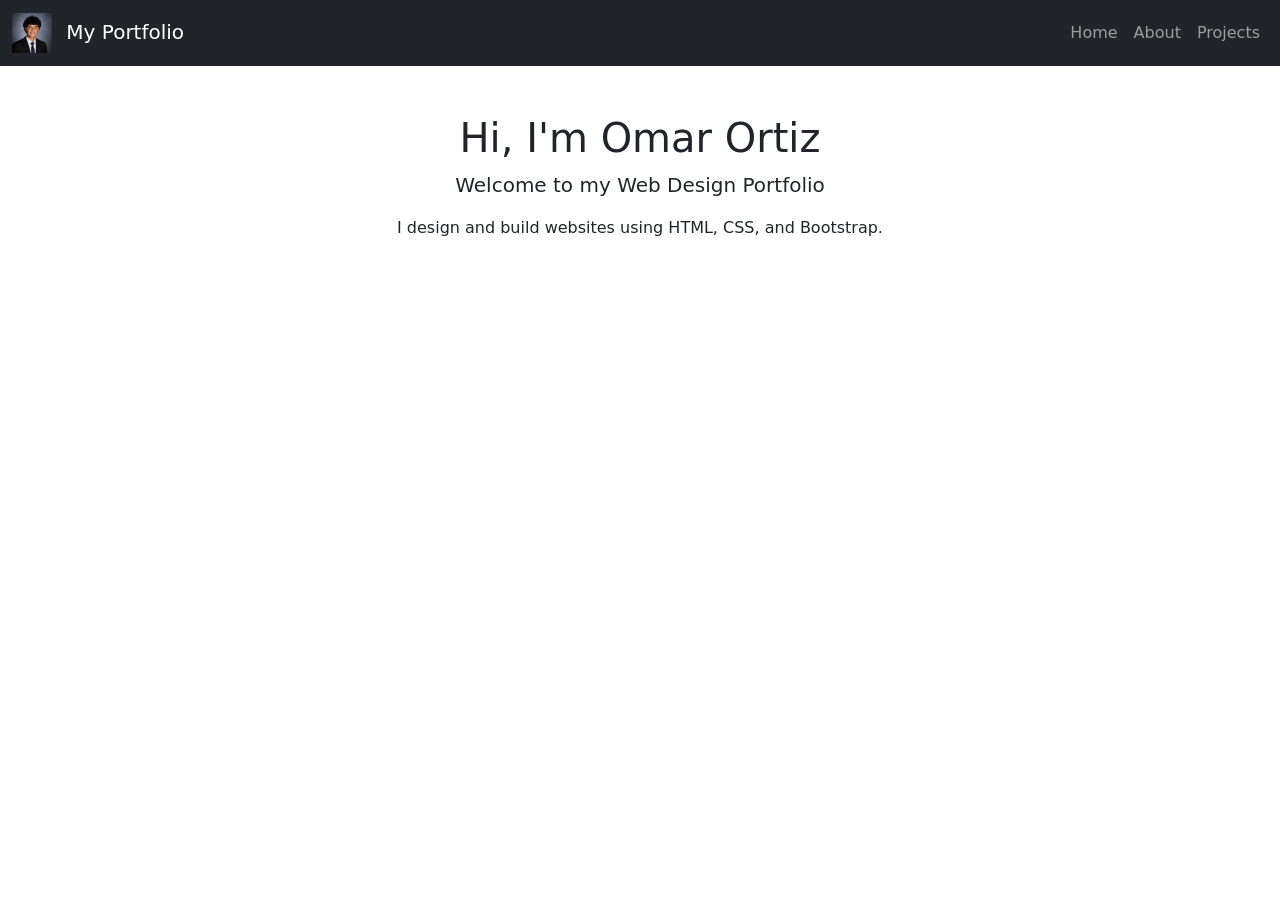
==== index.html @ 251503e8 "first commit" ====
<!doctype html>
<html lang="en">
  <head>
    <meta charset="utf-8">
    <meta name="viewport" content="width=device-width, initial-scale=1">
    <title>Bootstrap Portfolio</title>
    <link href="https://cdn.jsdelivr.net/npm/bootstrap@5.3.8/dist/css/bootstrap.min.css" rel="stylesheet" integrity="sha384-sRIl4kxILFvY47J16cr9ZwB07vP4J8+LH7qKQnuqkuIAvNWLzeN8tE5YBujZqJLB" crossorigin="anonymous">
    <link rel="stylesheet" href="css/style.css">
  </head>
  <body>
    <nav class="navbar navbar-expand-lg navbar-dark bg-dark">
  <div class="container-fluid">
   
    <a class="navbar-brand" href="index.html">
      <img src="img/pro.jpg" alt="My Logo" width="40" class="me-2">
      My Portfolio
    </a>

    <button class="navbar-toggler" type="button" data-bs-toggle="collapse" data-bs-target="#navbarNav">
      <span class="navbar-toggler-icon"></span>
    </button>

    <div class="collapse navbar-collapse" id="navbarNav">
      <ul class="navbar-nav ms-auto">
        <li class="nav-item">
          <a class="nav-link" href="index.html">Home</a>
        </li>
        <li class="nav-item">
          <a class="nav-link" href="about.html">About</a>
        </li>
        <li class="nav-item">
          <a class="nav-link" href="projects.html">Projects</a>
        </li>
      </ul>
    </div>
  </div>
</nav>
<div class="container text-center mt-5">
  <h1>Hi, I'm Omar Ortiz</h1>
  <p class="lead">Welcome to my Web Design Portfolio</p>
  <p>I design and build websites using HTML, CSS, and Bootstrap.</p>
</div>
    <script src="https://cdn.jsdelivr.net/npm/bootstrap@5.3.8/dist/js/bootstrap.bundle.min.js" integrity="sha384-FKyoEForCGlyvwx9Hj09JcYn3nv7wiPVlz7YYwJrWVcXK/BmnVDxM+D2scQbITxI" crossorigin="anonymous"></script>
  </body>
</html>
---- css/style.css ----
.nav-link {
  transition: 0.3s;
}

.nav-link:hover {
  color: #00bfff !important;
  transform: scale(1.1);
}
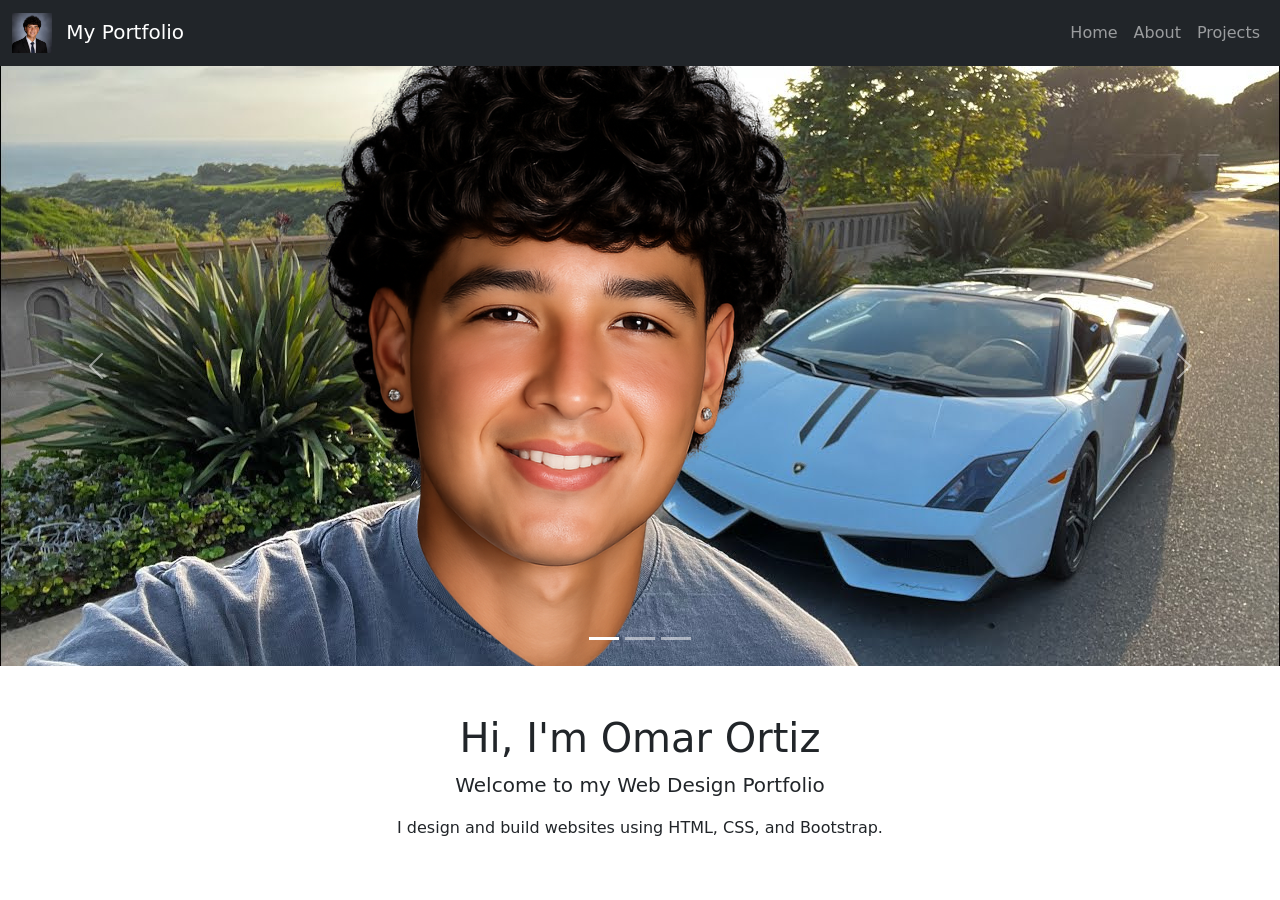
==== commit 72c59286: "third" ====
--- a/index.html
+++ b/index.html
@@ -35,6 +35,32 @@
     </div>
   </div>
 </nav>
+<div id="carouselExampleIndicators" class="carousel slide">
+  <div class="carousel-indicators">
+    <button type="button" data-bs-target="#carouselExampleIndicators" data-bs-slide-to="0" class="active" aria-current="true" aria-label="Slide 1"></button>
+    <button type="button" data-bs-target="#carouselExampleIndicators" data-bs-slide-to="1" aria-label="Slide 2"></button>
+    <button type="button" data-bs-target="#carouselExampleIndicators" data-bs-slide-to="2" aria-label="Slide 3"></button>
+  </div>
+  <div class="carousel-inner">
+    <div class="carousel-item active">
+      <img src="img/Untitled design.png" class="d-block w-100" alt="...">
+    </div>
+    <div class="carousel-item">
+      <img src="img/other.png" class="d-block w-100" alt="...">
+    </div>
+    <div class="carousel-item">
+      <img src="img/biddies.png" class="d-block w-100" alt="...">
+    </div>
+  </div>
+  <button class="carousel-control-prev" type="button" data-bs-target="#carouselExampleIndicators" data-bs-slide="prev">
+    <span class="carousel-control-prev-icon" aria-hidden="true"></span>
+    <span class="visually-hidden">Previous</span>
+  </button>
+  <button class="carousel-control-next" type="button" data-bs-target="#carouselExampleIndicators" data-bs-slide="next">
+    <span class="carousel-control-next-icon" aria-hidden="true"></span>
+    <span class="visually-hidden">Next</span>
+  </button>
+</div>
 <div class="container text-center mt-5">
   <h1>Hi, I'm Omar Ortiz</h1>
   <p class="lead">Welcome to my Web Design Portfolio</p>
--- a/css/style.css
+++ b/css/style.css
@@ -5,4 +5,12 @@
 .nav-link:hover {
   color: #00bfff !important;
   transform: scale(1.1);
-}+}
+.carousel-item {
+     height: 600px;
+ }
+
+ .carousel-item img {
+     height: 100%;
+     object-fit: cover;  /* Prevents stretching by cropping the edges */
+ }
